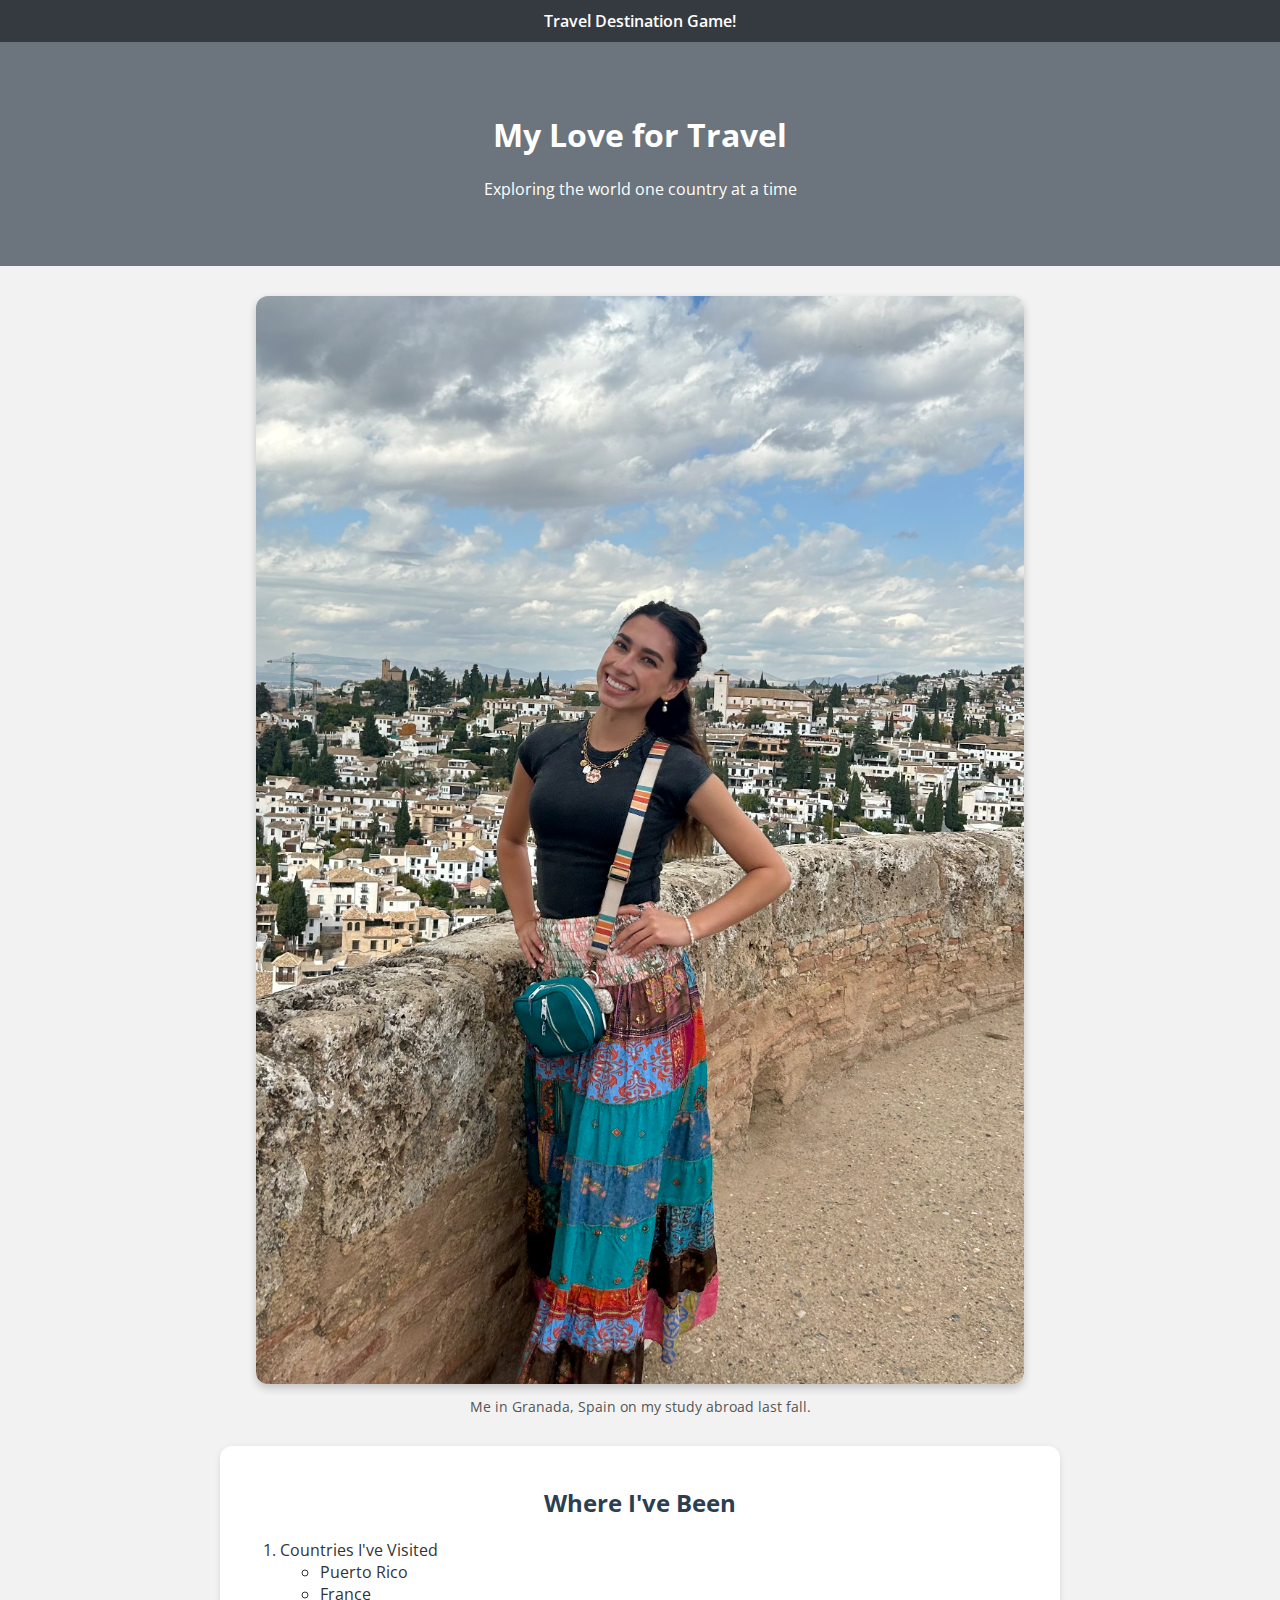
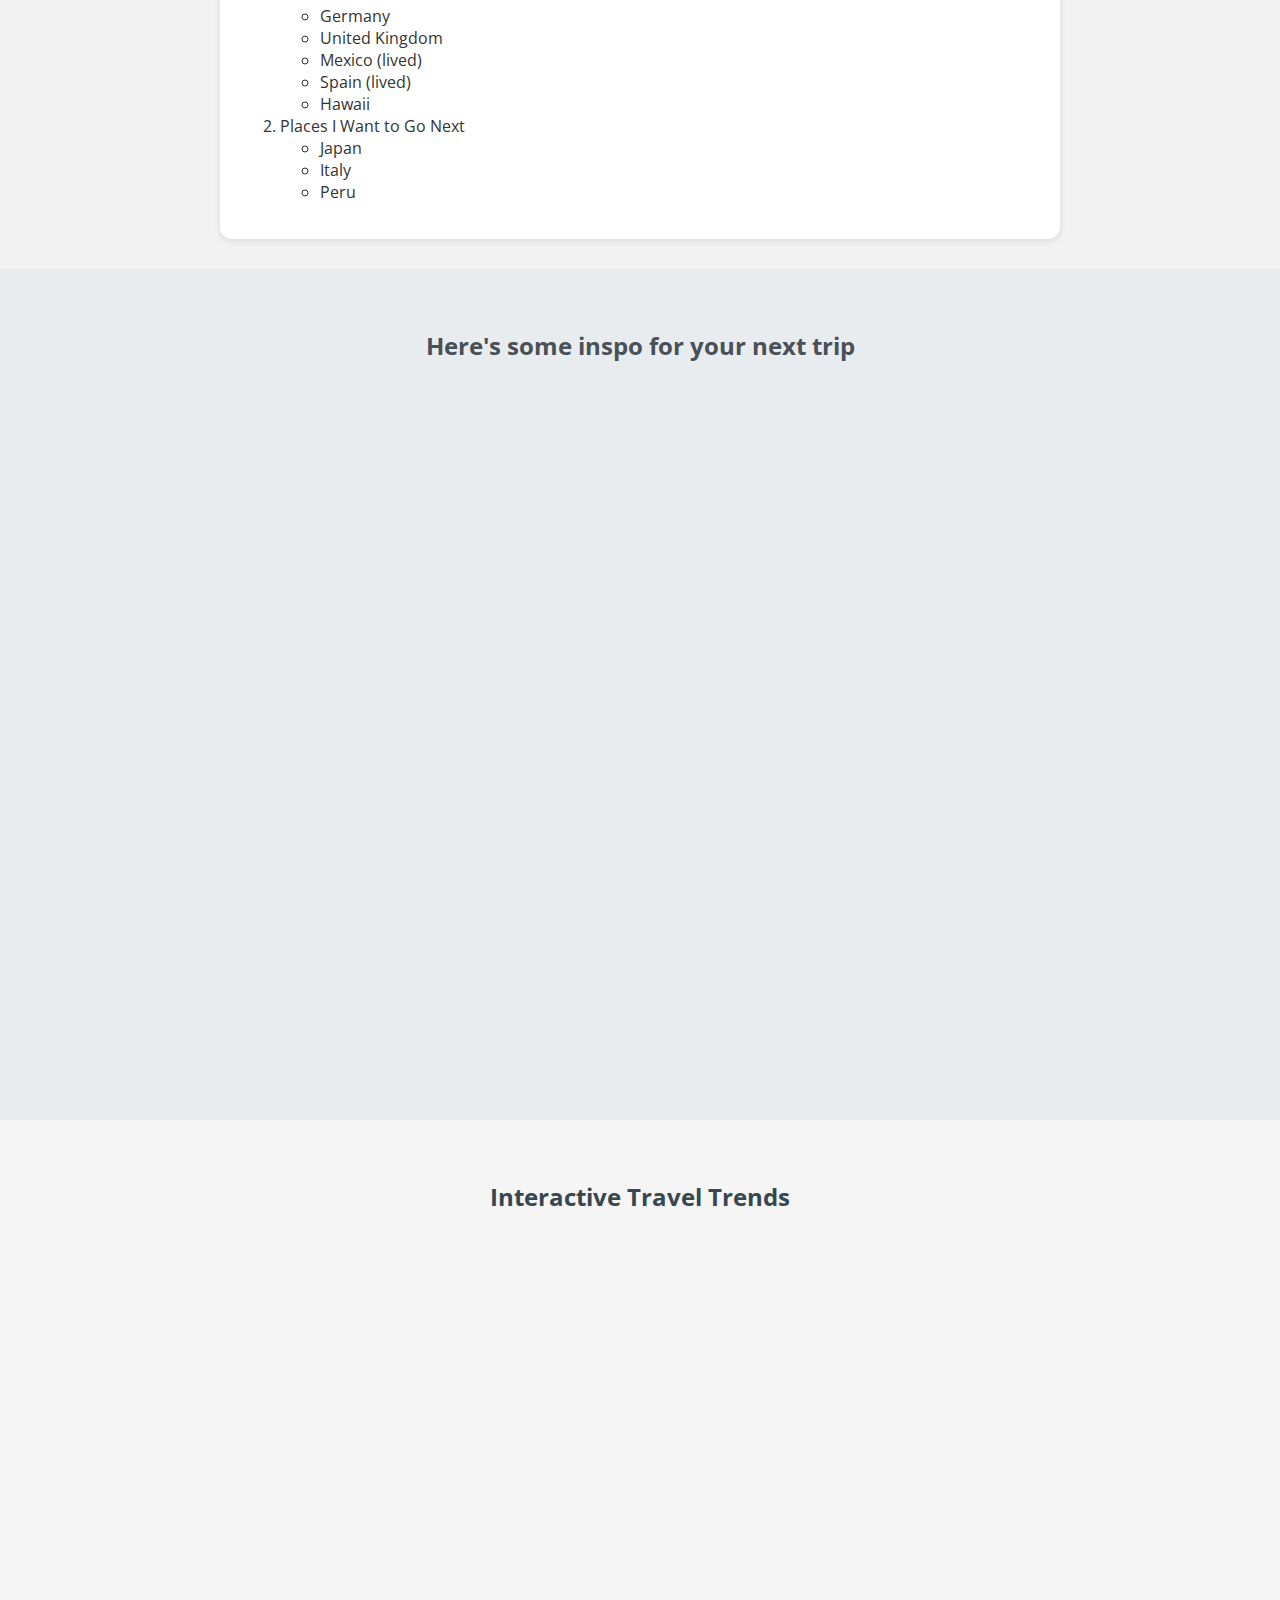
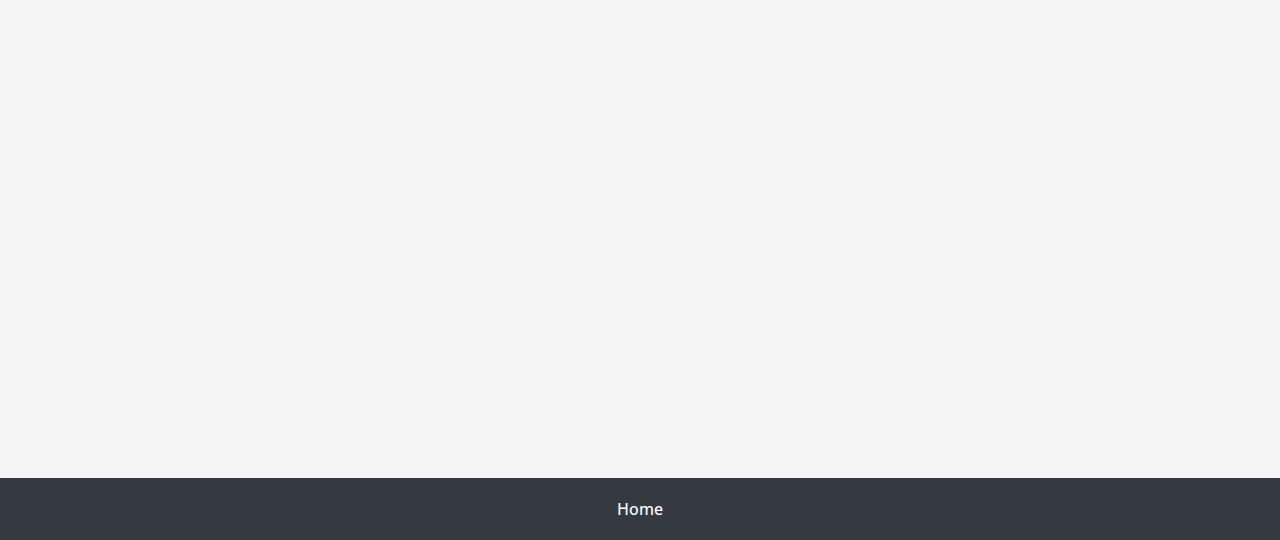
==== File.html @ e1de4e6b "first commit" ====
<!DOCTYPE html>
<html lang="en">
<head>
    <meta charset="UTF-8">
    <meta name="viewport" content="width=device-width, initial-scale=1.0">
    <title>My Love for Travel</title>
    <link href="https://fonts.googleapis.com/css?family=Open+Sans:300,400,600,700,800" rel="stylesheet">
    <link rel="stylesheet" href="css/stylesTravel.css">

</head>
<body>
    <!-- Navigation Anchor -->
    <nav id="top">
        <a class="nav-item"><a class="nav-link px-lg-3 py-3 py-lg-4" href="Game.html">Travel Destination Game!</a></a>
    </nav>

    <!-- Header Section -->
    <div class="header">
        <h1>My Love for Travel</h1>
        <p>Exploring the world one country at a time</p>
    </div>

    <!-- Image Section -->
    <div class="image-block">
        <img src="assets/img/AshinSpain.jpeg" alt="Ashli in Spain">
        <span class="caption">Me in Granada, Spain on my study abroad last fall.</span>
    </div>

    <!-- Travel List Section -->
    <div class="travel-list" id="travel-list">
        <h2>Where I've Been</h2>
        <ol>
            <li>Countries I've Visited
                <ul>
                    <li>Puerto Rico</li>
                    <li>France</li>
                    <li>Germany</li>
                    <li>United Kingdom</li>
                    <li>Mexico (lived)</li>
                    <li>Spain (lived)</li>
                    <li>Hawaii</li>
                </ul>
            </li>
            <li>Places I Want to Go Next
                <ul>
                    <li>Japan</li>
                    <li>Italy</li>
                    <li>Peru</li>
                </ul>
            </li>
        </ol>
    </div>
    <!-- YouTube Video Embed -->
    <div class="video-section">
        <h2>Here's some inspo for your next trip</h2>
        <div class="video-container">
            <iframe src="https://www.youtube.com/embed/exI_hD_4jAM" frameborder="0" allow="accelerometer; autoplay; clipboard-write; encrypted-media; gyroscope; picture-in-picture" allowfullscreen></iframe>
        </div>
    </div>

    <!-- Tableau Embed -->
    <div class="tableau-section">
  <h2>Interactive Travel Trends</h2>
  <iframe src="https://public.tableau.com/views/GeneralBootcampProject/SuperstoreDashboard?:language=en-US&:sid=&:redirect=auth&:display_count=n&:origin=viz_share_link"
          width="100%"
          height="800"
          frameborder="0"
          allowfullscreen></iframe>
</div>
    <!-- Back to Top Link -->
    <footer>
       <a href="index.html" class="home-button">Home</a>
    </footer>
</body>
</html>
---- css/stylesTravel.css ----
body {
  font-family: 'Open Sans', sans-serif;
  margin: 0;
  background-color: #f2f2f2;
  color: #333;
}

nav {
  background-color: #343a40;
  padding: 10px 0;
  text-align: center;
}

nav a {
  color: white;
  text-decoration: none;
  font-weight: 600;
}

.header {
  background-color: #6c757d;
  color: white;
  text-align: center;
  padding: 50px 20px;
}

.image-block {
  text-align: center;
  margin: 30px 0;
}

.image-block img {
  max-width: 60%;
  height: 40%;
  border-radius: 12px;
  box-shadow: 0 4px 8px rgba(0,0,0,0.2);
}

.caption {
  display: block;
  text-align: center;
  font-size: 0.9em;
  color: #555;
  margin-top: 8px;
}

.travel-list {
  background-color: #ffffff;
  margin: 30px auto;
  padding: 20px;
  max-width: 800px;
  border-radius: 12px;
  box-shadow: 0 2px 6px rgba(0,0,0,0.1);
}

.travel-list h2 {
  text-align: center;
  color: #2c3e50;
}

.video-section {
  text-align: center;
  padding: 40px 20px;
  background-color: #e9ecef;
}

.video-section h2 {
  color: #495057;
  margin-bottom: 20px;
}

.video-container {
  position: relative;
  padding-bottom: 56.25%; /* 16:9 ratio */
  height: 0;
  overflow: hidden;
  max-width: 90%;
  margin: auto;
}

.video-container iframe {
  position: absolute;
  top: 0;
  left: 0;
  width: 100%;
  height: 100%;
}

.tableau-section {
  padding: 40px 20px;
  text-align: center;
  background-color: #f5f5f5;
}

.tableau-section h2 {
  font-family: 'Open Sans', sans-serif;
  color: #37474F;
  margin-bottom: 20px;
}

footer {
  text-align: center;
  padding: 20px;
  background-color: #343a40;
}

footer a {
  color: #ffffff;
  text-decoration: none;
  font-weight: 500;
}
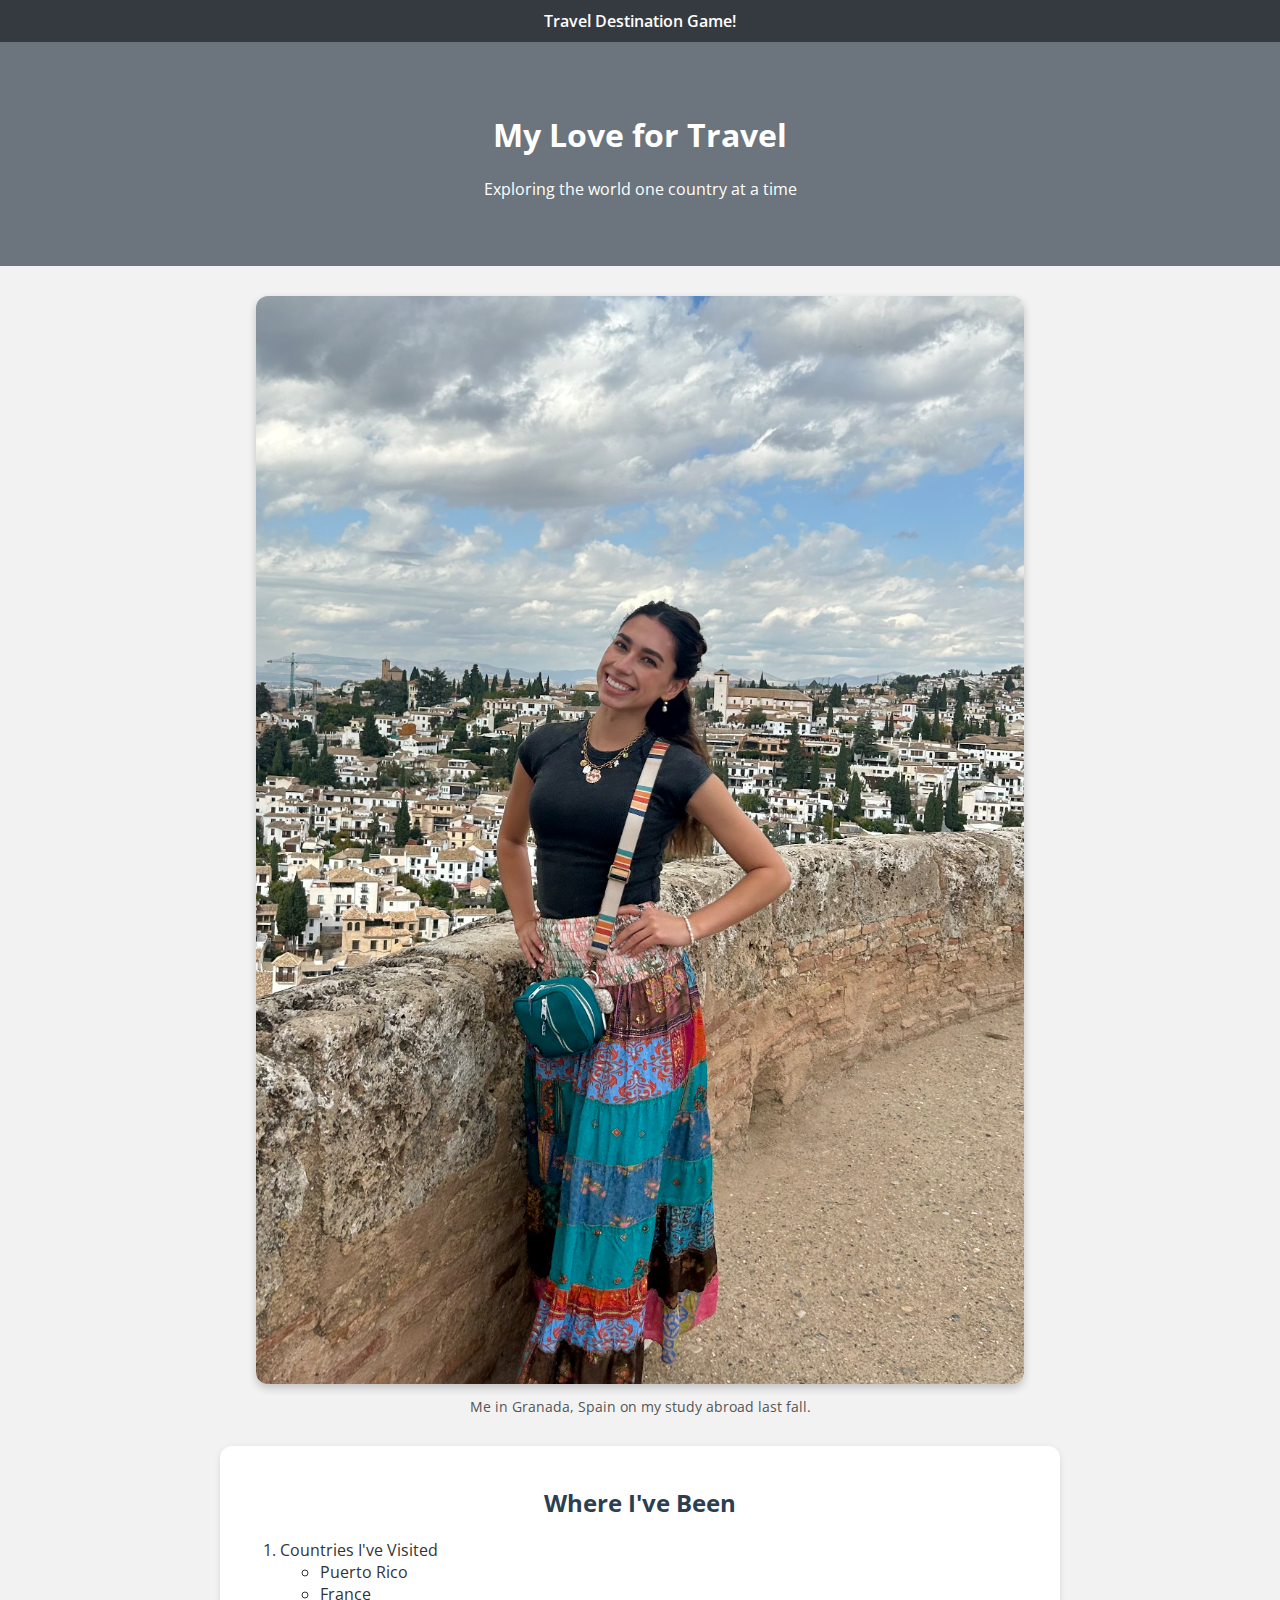
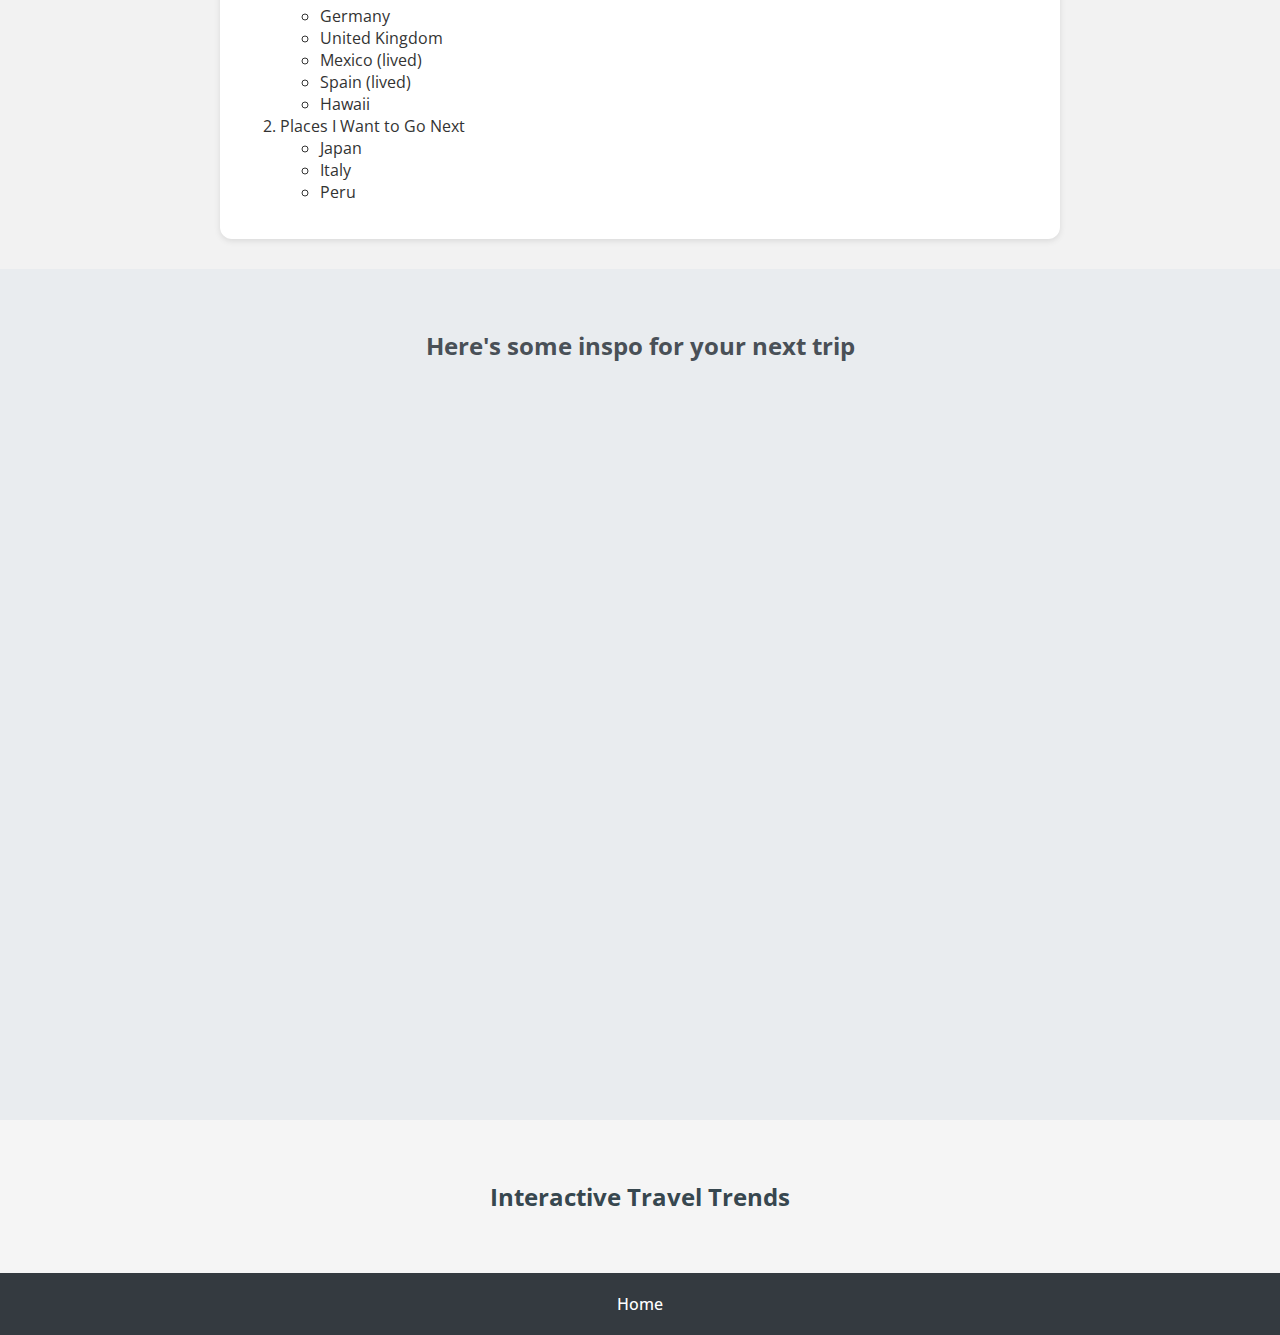
==== commit 091d077d: "fix" ====
--- a/File.html
+++ b/File.html
@@ -61,11 +61,7 @@
     <!-- Tableau Embed -->
     <div class="tableau-section">
   <h2>Interactive Travel Trends</h2>
-  <iframe src="https://public.tableau.com/views/GeneralBootcampProject/SuperstoreDashboard?:language=en-US&:sid=&:redirect=auth&:display_count=n&:origin=viz_share_link"
-          width="100%"
-          height="800"
-          frameborder="0"
-          allowfullscreen></iframe>
+  <div class='tableauPlaceholder' id='viz1744913240111' style='position: relative'><noscript><a href='#'><img alt='Superstore Dashboard ' src='https:&#47;&#47;public.tableau.com&#47;static&#47;images&#47;Ge&#47;GeneralBootcampProject&#47;SuperstoreDashboard&#47;1_rss.png' style='border: none' /></a></noscript><object class='tableauViz'  style='display:none;'><param name='host_url' value='https%3A%2F%2Fpublic.tableau.com%2F' /> <param name='embed_code_version' value='3' /> <param name='site_root' value='' /><param name='name' value='GeneralBootcampProject&#47;SuperstoreDashboard' /><param name='tabs' value='no' /><param name='toolbar' value='yes' /><param name='static_image' value='https:&#47;&#47;public.tableau.com&#47;static&#47;images&#47;Ge&#47;GeneralBootcampProject&#47;SuperstoreDashboard&#47;1.png' /> <param name='animate_transition' value='yes' /><param name='display_static_image' value='yes' /><param name='display_spinner' value='yes' /><param name='display_overlay' value='yes' /><param name='display_count' value='yes' /><param name='language' value='en-US' /></object></div>                <script type='text/javascript'>                    var divElement = document.getElementById('viz1744913240111');                    var vizElement = divElement.getElementsByTagName('object')[0];                    vizElement.style.width='1925px';vizElement.style.height='1227px';                    var scriptElement = document.createElement('script');                    scriptElement.src = 'https://public.tableau.com/javascripts/api/viz_v1.js';                    vizElement.parentNode.insertBefore(scriptElement, vizElement);                </script>
 </div>
     <!-- Back to Top Link -->
     <footer>
